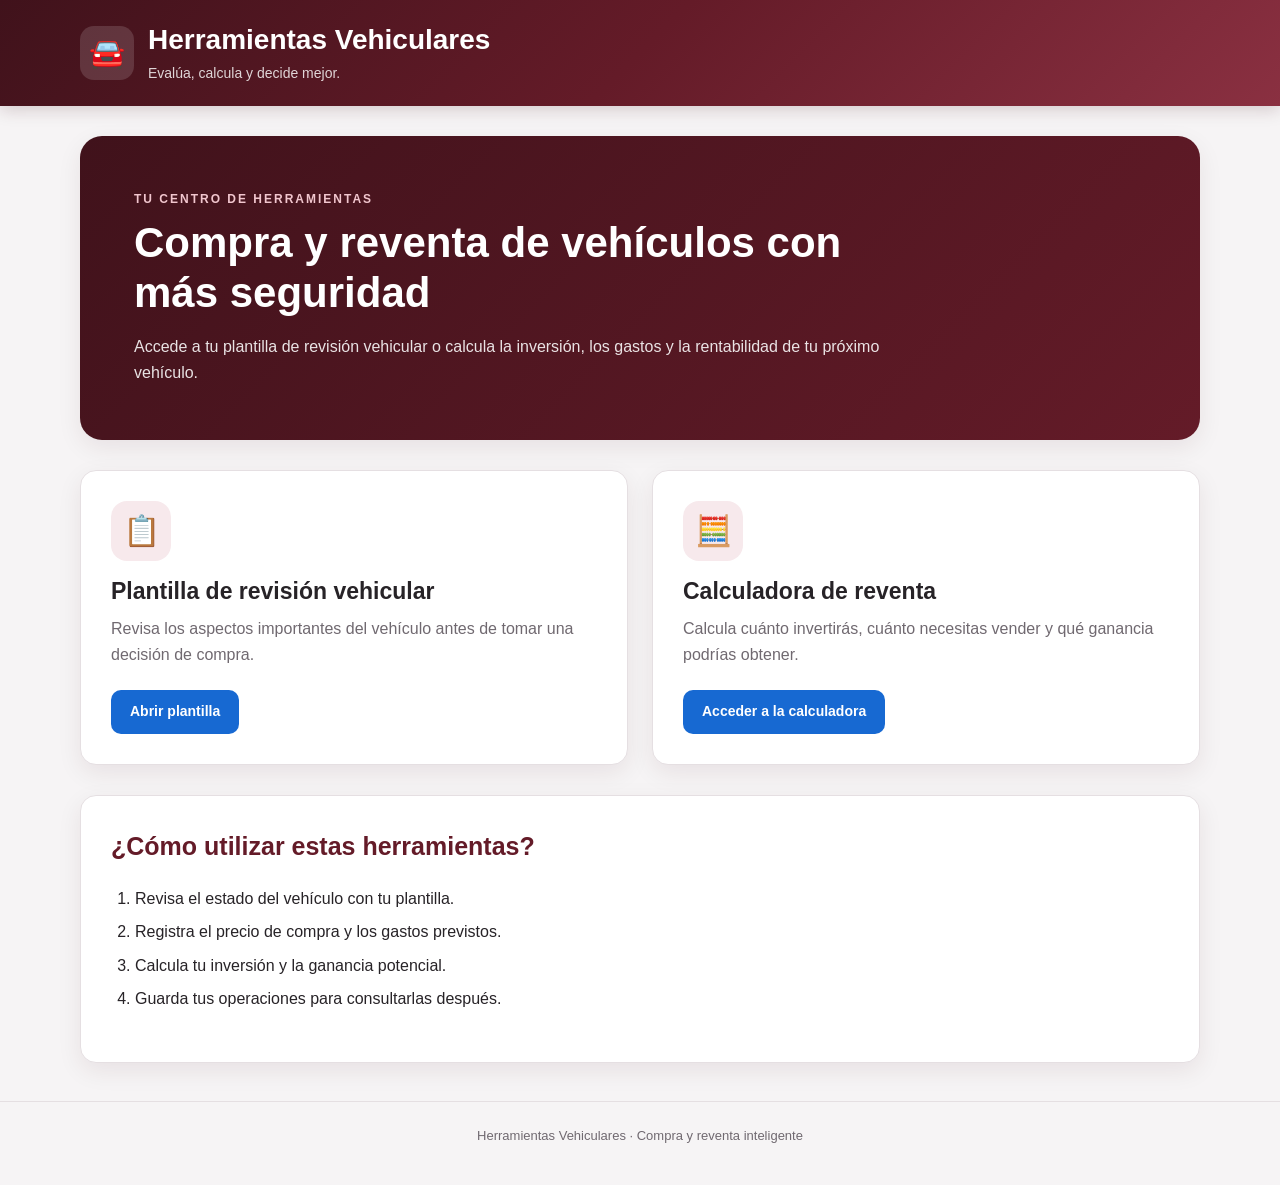
==== index.html @ f9dd47e2 "Primera version de Herramientas Vehiculares" ====
<!DOCTYPE html>
<html lang="es">

<head>
    <meta charset="UTF-8">
    <meta name="viewport" content="width=device-width, initial-scale=1.0">
    <title>Herramientas Vehiculares</title>
    <link rel="stylesheet" href="styles.css">
</head>

<body>

    <header class="site-header">
        <div class="container header-content">
            <div class="brand">
                <span class="brand-icon">🚘</span>
                <div>
                    <h1>Herramientas Vehiculares</h1>
                    <p>Evalúa, calcula y decide mejor.</p>
                </div>
            </div>
        </div>
    </header>

    <main class="container">
        <section class="hero">
            <p class="eyebrow">TU CENTRO DE HERRAMIENTAS</p>
            <h2>Compra y reventa de vehículos con más seguridad</h2>
            <p>
                Accede a tu plantilla de revisión vehicular o calcula
                la inversión, los gastos y la rentabilidad de tu próximo vehículo.
            </p>
        </section>

        <section class="cards">
            <article class="card">
                <div class="card-icon">📋</div>
                <h2>Plantilla de revisión vehicular</h2>
                <p>
                    Revisa los aspectos importantes del vehículo antes de
                    tomar una decisión de compra.
                </p>

                <a id="templateLink" class="btn btn-primary"
                    href="https://sites.google.com/view/revisionvehicular7?usp=sharing">
                    Abrir plantilla
                </a>
            </article>

            <article class="card">
                <div class="card-icon">🧮</div>
                <h2>Calculadora de reventa</h2>
                <p>
                    Calcula cuánto invertirás, cuánto necesitas vender
                    y qué ganancia podrías obtener.
                </p>

                <a class="btn btn-primary" href="login.html">
                    Acceder a la calculadora
                </a>
            </article>
        </section>

        <section class="panel">
            <h2>¿Cómo utilizar estas herramientas?</h2>
            <ol>
                <li>Revisa el estado del vehículo con tu plantilla.</li>
                <li>Registra el precio de compra y los gastos previstos.</li>
                <li>Calcula tu inversión y la ganancia potencial.</li>
                <li>Guarda tus operaciones para consultarlas después.</li>
            </ol>
        </section>
    </main>

    <footer class="site-footer">
        <p>Herramientas Vehiculares · Compra y reventa inteligente</p>
    </footer>

</body>

</html>
---- styles.css ----
/* =========================================
   HERRAMIENTAS VEHICULARES
   Hoja de estilos actualizada
   ========================================= */

:root {
  --vino: #641b28;
  --vino-oscuro: #40121b;
  --vino-claro: #8a3041;
  --fondo: #f6f4f5;
  --blanco: #ffffff;
  --texto: #272327;
  --texto-suave: #706970;
  --borde: #e5dfe2;
  --azul: #1769d2;
  --azul-hover: #0e53ad;
  --verde: #16804a;
  --rojo: #c62828;
  --sombra: 0 8px 24px rgba(64, 18, 27, 0.08);
  --radio: 16px;
}

* {
  box-sizing: border-box;
}

html {
  scroll-behavior: smooth;
}

body {
  margin: 0;
  font-family: Arial, Helvetica, sans-serif;
  background: var(--fondo);
  color: var(--texto);
  line-height: 1.6;
}

a {
  color: var(--vino);
  text-decoration: none;
}

a:hover {
  text-decoration: underline;
}

button,
input,
select,
textarea {
  font: inherit;
}

button,
a {
  -webkit-tap-highlight-color: transparent;
}

button {
  cursor: pointer;
}

.container {
  width: min(1120px, calc(100% - 36px));
  margin: 0 auto;
}

/* ENCABEZADO */

.site-header {
  background: linear-gradient(
    135deg,
    var(--vino-oscuro),
    var(--vino),
    var(--vino-claro)
  );
  color: var(--blanco);
  padding: 22px 0;
  box-shadow: 0 4px 16px rgba(64, 18, 27, 0.18);
}

.header-content {
  display: flex;
  align-items: center;
  justify-content: space-between;
  gap: 18px;
}

.brand {
  display: flex;
  align-items: center;
  gap: 14px;
}

.brand-icon {
  display: grid;
  place-items: center;
  width: 54px;
  height: 54px;
  border-radius: 14px;
  background: rgba(255, 255, 255, 0.14);
  font-size: 29px;
  flex-shrink: 0;
}

.brand h1 {
  margin: 0;
  font-size: clamp(20px, 3vw, 28px);
  line-height: 1.25;
}

.brand p {
  margin: 5px 0 0;
  color: rgba(255, 255, 255, 0.82);
  font-size: 14px;
}

/* PORTADA */

.hero {
  margin: 30px 0;
  padding: clamp(28px, 5vw, 54px);
  border-radius: 22px;
  color: var(--blanco);
  background: linear-gradient(135deg, var(--vino-oscuro), var(--vino));
  box-shadow: var(--sombra);
}

.hero h2 {
  max-width: 780px;
  margin: 8px 0 14px;
  font-size: clamp(27px, 4vw, 42px);
  line-height: 1.2;
}

.hero p:not(.eyebrow) {
  max-width: 760px;
  margin-bottom: 0;
  color: rgba(255, 255, 255, 0.88);
  font-size: 16px;
}

.eyebrow {
  margin: 0;
  font-size: 12px;
  font-weight: 800;
  letter-spacing: 2px;
  color: #f1c6ce;
}

/* TARJETAS DEL MENÚ */

.cards {
  display: grid;
  grid-template-columns: repeat(2, minmax(0, 1fr));
  gap: 24px;
  margin: 30px 0;
}

.card {
  display: flex;
  flex-direction: column;
  align-items: flex-start;
  padding: 30px;
  border: 1px solid var(--borde);
  border-radius: var(--radio);
  background: var(--blanco);
  box-shadow: var(--sombra);
  transition:
    transform 0.2s ease,
    box-shadow 0.2s ease;
}

.card:hover {
  transform: translateY(-3px);
  box-shadow: 0 12px 30px rgba(64, 18, 27, 0.12);
}

.card-icon {
  display: grid;
  place-items: center;
  width: 60px;
  height: 60px;
  margin-bottom: 16px;
  border-radius: 16px;
  background: #f7e9ec;
  font-size: 30px;
}

.card h2 {
  margin: 0 0 10px;
  font-size: 23px;
  line-height: 1.3;
}

.card p {
  margin: 0 0 22px;
  color: var(--texto-suave);
}

.card .btn {
  margin-top: auto;
}

/* PANELES */

.panel {
  margin: 24px 0;
  padding: clamp(20px, 3vw, 30px);
  border: 1px solid var(--borde);
  border-radius: var(--radio);
  background: var(--blanco);
  box-shadow: var(--sombra);
}

.panel h2 {
  margin: 0 0 16px;
  color: var(--vino);
  font-size: clamp(20px, 3vw, 25px);
}

.panel p {
  color: var(--texto-suave);
}

.panel ol {
  padding-left: 24px;
}

.panel li {
  padding: 4px 0;
}

/* BOTONES */

.btn {
  display: inline-flex;
  align-items: center;
  justify-content: center;
  gap: 8px;
  min-height: 44px;
  padding: 11px 18px;
  border: 1px solid transparent;
  border-radius: 10px;
  font-weight: 700;
  font-size: 14px;
  line-height: 1.4;
  text-align: center;
  cursor: pointer;
  transition:
    background 0.2s ease,
    transform 0.15s ease,
    box-shadow 0.2s ease;
}

.btn:hover {
  text-decoration: none;
  transform: translateY(-1px);
}

.btn-primary {
  background: var(--azul);
  color: var(--blanco);
}

.btn-primary:hover {
  background: var(--azul-hover);
  color: var(--blanco);
  box-shadow: 0 4px 12px rgba(23, 105, 210, 0.22);
}

.btn-secondary {
  border-color: var(--borde);
  background: #f7f5f6;
  color: var(--texto);
}

.btn-secondary:hover {
  background: #eee8eb;
}

button:focus-visible,
a:focus-visible,
input:focus-visible,
select:focus-visible,
textarea:focus-visible {
  outline: 3px solid rgba(23, 105, 210, 0.4);
  outline-offset: 3px;
}

/* NAVEGACIÓN DE REGRESO */

.back-navigation {
  margin: 24px 0 0;
}

.back-navigation .btn {
  display: inline-flex;
}

/* FORMULARIOS */

.grid {
  display: grid;
  grid-template-columns: repeat(2, minmax(0, 1fr));
  gap: 20px;
}

.field {
  display: flex;
  flex-direction: column;
  gap: 7px;
  margin-bottom: 18px;
  min-width: 0;
}

.field label {
  font-size: 14px;
  font-weight: 700;
  color: #40363b;
}

.field input,
.field select,
.field textarea {
  width: 100%;
  min-height: 45px;
  padding: 11px 13px;
  border: 1px solid #d9d1d5;
  border-radius: 9px;
  background: #fff;
  color: var(--texto);
  outline: none;
  transition:
    border-color 0.2s ease,
    box-shadow 0.2s ease;
}

.field input:focus,
.field select:focus,
.field textarea:focus {
  border-color: var(--azul);
  box-shadow: 0 0 0 3px rgba(23, 105, 210, 0.1);
}

.field input::placeholder,
.field textarea::placeholder {
  color: #a49ba1;
}

.field textarea {
  resize: vertical;
  min-height: 100px;
}

.button-group {
  display: flex;
  flex-wrap: wrap;
  gap: 12px;
  margin-top: 8px;
}

/* RESULTADOS */

.metrics {
  display: grid;
  grid-template-columns: repeat(3, minmax(0, 1fr));
  gap: 16px;
}

.metric {
  min-width: 0;
  padding: 20px;
  border: 1px solid #eadde1;
  border-radius: 13px;
  background: #fcf8f9;
}

.metric span {
  display: block;
  margin-bottom: 10px;
  color: var(--texto-suave);
  font-size: 13px;
  line-height: 1.5;
}

.metric strong {
  display: block;
  overflow-wrap: anywhere;
  color: var(--vino);
  font-size: clamp(18px, 2.4vw, 25px);
  line-height: 1.3;
}

.metric strong.negative,
.negative {
  color: var(--rojo);
}

.metric strong.positive,
.positive {
  color: var(--verde);
}

.help-text {
  margin: 20px 0 0;
  font-size: 13px;
  line-height: 1.7;
}

/* HISTORIAL Y HERRAMIENTAS */

.tools {
  display: flex;
  align-items: center;
  flex-wrap: wrap;
  gap: 10px;
  margin-bottom: 20px;
}

.tools input[type="search"] {
  flex: 1 1 240px;
  min-width: 180px;
  min-height: 44px;
  padding: 10px 13px;
  border: 1px solid #d9d1d5;
  border-radius: 9px;
  background: var(--blanco);
  outline: none;
}

.tools input[type="search"]:focus {
  border-color: var(--azul);
  box-shadow: 0 0 0 3px rgba(23, 105, 210, 0.1);
}

.tools button {
  flex: 0 0 auto;
}

/* TABLA */

.table-wrapper {
  width: 100%;
  overflow-x: auto;
  border: 1px solid var(--borde);
  border-radius: 10px;
}

table {
  width: 100%;
  border-collapse: collapse;
  background: var(--blanco);
  font-size: 14px;
}

thead {
  background: var(--vino);
  color: var(--blanco);
}

th,
td {
  padding: 13px 14px;
  border-bottom: 1px solid var(--borde);
  text-align: left;
  vertical-align: middle;
}

th {
  white-space: nowrap;
  font-size: 13px;
}

tbody tr:hover {
  background: #fcf7f8;
}

tbody tr:last-child td {
  border-bottom: 0;
}

td button {
  margin: 3px;
  padding: 7px 10px;
  border: 1px solid var(--borde);
  border-radius: 7px;
  background: #f7f5f6;
  color: var(--texto);
  font-size: 12px;
  font-weight: 700;
}

td button:hover {
  border-color: var(--vino);
  background: #f7e9ec;
}

/* PIE DE PÁGINA */

.site-footer {
  margin-top: 38px;
  padding: 24px 0 30px;
  border-top: 1px solid var(--borde);
  color: var(--texto-suave);
  text-align: center;
  font-size: 13px;
}

.site-footer p {
  margin: 0 0 8px;
}

.site-footer a {
  font-weight: 700;
}

/* ELEMENTOS OCULTOS */

[hidden] {
  display: none !important;
}

/* RESPONSIVE: TABLETAS */

@media (max-width: 800px) {
  .cards {
    grid-template-columns: 1fr;
  }

  .metrics {
    grid-template-columns: repeat(2, minmax(0, 1fr));
  }

  .tools {
    align-items: stretch;
  }

  .tools button {
    flex: 1 1 auto;
  }
}

/* RESPONSIVE: CELULARES */

@media (max-width: 560px) {
  .container {
    width: calc(100% - 24px);
  }

  .site-header {
    padding: 17px 0;
  }

  .brand {
    gap: 10px;
  }

  .brand-icon {
    width: 45px;
    height: 45px;
    font-size: 24px;
  }

  .brand h1 {
    font-size: 19px;
  }

  .brand p {
    font-size: 12px;
  }

  .hero {
    margin: 20px 0;
    padding: 25px 20px;
    border-radius: 15px;
  }

  .hero h2 {
    font-size: 27px;
  }

  .hero p:not(.eyebrow) {
    font-size: 14px;
  }

  .card {
    padding: 23px;
  }

  .card h2 {
    font-size: 21px;
  }

  .panel {
    margin: 18px 0;
    padding: 19px 15px;
    border-radius: 12px;
  }

  .grid {
    grid-template-columns: 1fr;
    gap: 0;
  }

  .metrics {
    grid-template-columns: 1fr;
    gap: 12px;
  }

  .metric {
    padding: 17px;
  }

  .metric strong {
    font-size: 22px;
  }

  .button-group {
    flex-direction: column;
  }

  .button-group .btn,
  .back-navigation .btn {
    width: 100%;
  }

  .tools {
    flex-direction: column;
  }

  .tools input[type="search"],
  .tools button {
    width: 100%;
    min-width: 0;
  }

  .table-wrapper {
    border-radius: 8px;
  }

  th,
  td {
    padding: 10px;
    font-size: 12px;
  }
}

/* REDUCIR ANIMACIONES SI EL USUARIO LO PREFIERE */

@media (prefers-reduced-motion: reduce) {
  *,
  *::before,
  *::after {
    scroll-behavior: auto !important;
    transition-duration: 0.01ms !important;
    animation-duration: 0.01ms !important;
    animation-iteration-count: 1 !important;
  }
}
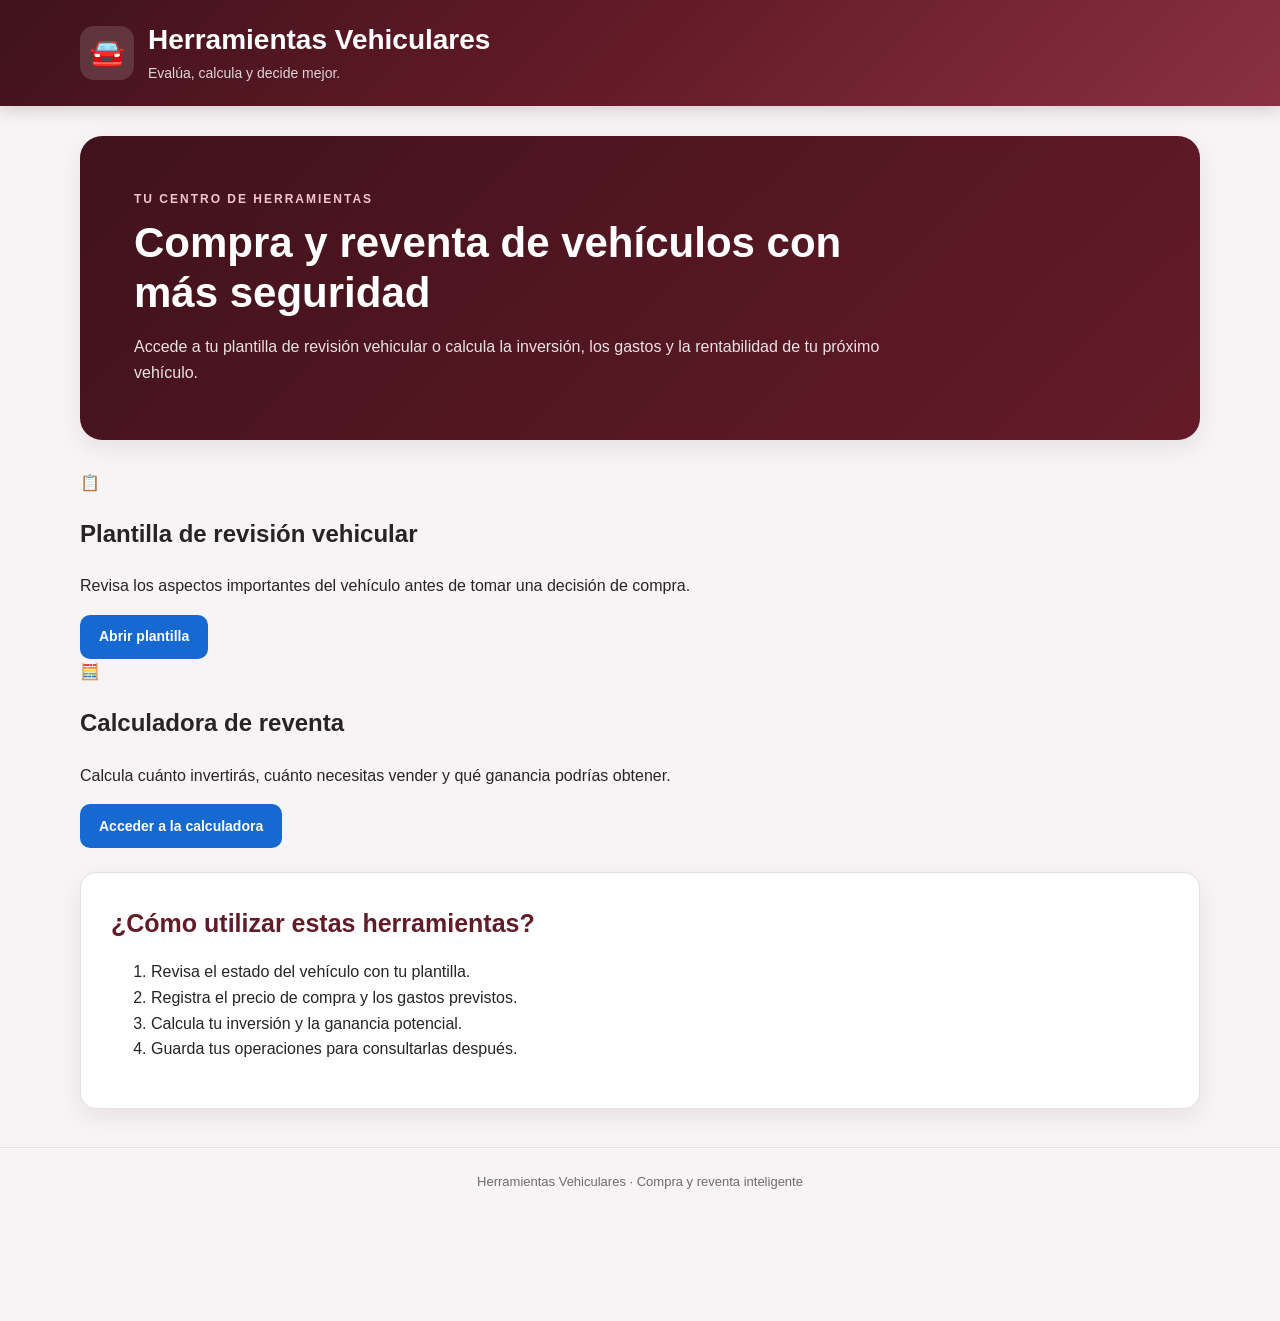
==== commit 73be530e: "Agregar icono de herramientas vehiculares" ====
--- a/index.html
+++ b/index.html
@@ -6,6 +6,9 @@
     <meta name="viewport" content="width=device-width, initial-scale=1.0">
     <title>Herramientas Vehiculares</title>
     <link rel="stylesheet" href="styles.css">
+    <link rel="icon" type="image/png" href="icono-herramientas.png">
+    <link rel="apple-touch-icon" href="icono-herramientas.png">
+    <meta name="theme-color" content="#073f46">
 </head>
 
 <body>
--- a/styles.css
+++ b/styles.css
@@ -1,22 +1,32 @@
-/* =========================================
-   HERRAMIENTAS VEHICULARES
-   Hoja de estilos actualizada
-   ========================================= */
+/**&#x20;HERRAMIENTAS VEHICULARES — estilos de la calculadora&#x20;**/
 
 :root {
   --vino: #641b28;
+
   --vino-oscuro: #40121b;
+
   --vino-claro: #8a3041;
+
   --fondo: #f6f4f5;
+
   --blanco: #ffffff;
+
   --texto: #272327;
+
   --texto-suave: #706970;
+
   --borde: #e5dfe2;
+
   --azul: #1769d2;
+
   --azul-hover: #0e53ad;
+
   --verde: #16804a;
+
   --rojo: #c62828;
+
   --sombra: 0 8px 24px rgba(64, 18, 27, 0.08);
+
   --radio: 16px;
 }
 
@@ -34,6 +44,7 @@
   background: var(--fondo);
   color: var(--texto);
   line-height: 1.6;
+  padding-bottom: 90px;
 }
 
 a {
@@ -65,8 +76,6 @@
   width: min(1120px, calc(100% - 36px));
   margin: 0 auto;
 }
-
-/* ENCABEZADO */
 
 .site-header {
   background: linear-gradient(
@@ -116,8 +125,6 @@
   font-size: 14px;
 }
 
-/* PORTADA */
-
 .hero {
   margin: 30px 0;
   padding: clamp(28px, 5vw, 54px);
@@ -149,62 +156,6 @@
   color: #f1c6ce;
 }
 
-/* TARJETAS DEL MENÚ */
-
-.cards {
-  display: grid;
-  grid-template-columns: repeat(2, minmax(0, 1fr));
-  gap: 24px;
-  margin: 30px 0;
-}
-
-.card {
-  display: flex;
-  flex-direction: column;
-  align-items: flex-start;
-  padding: 30px;
-  border: 1px solid var(--borde);
-  border-radius: var(--radio);
-  background: var(--blanco);
-  box-shadow: var(--sombra);
-  transition:
-    transform 0.2s ease,
-    box-shadow 0.2s ease;
-}
-
-.card:hover {
-  transform: translateY(-3px);
-  box-shadow: 0 12px 30px rgba(64, 18, 27, 0.12);
-}
-
-.card-icon {
-  display: grid;
-  place-items: center;
-  width: 60px;
-  height: 60px;
-  margin-bottom: 16px;
-  border-radius: 16px;
-  background: #f7e9ec;
-  font-size: 30px;
-}
-
-.card h2 {
-  margin: 0 0 10px;
-  font-size: 23px;
-  line-height: 1.3;
-}
-
-.card p {
-  margin: 0 0 22px;
-  color: var(--texto-suave);
-}
-
-.card .btn {
-  margin-top: auto;
-}
-
-/* PANELES */
-
 .panel {
   margin: 24px 0;
   padding: clamp(20px, 3vw, 30px);
@@ -220,19 +171,84 @@
   font-size: clamp(20px, 3vw, 25px);
 }
 
+.panel h3 {
+  margin: 0 0 12px;
+  color: var(--vino);
+}
+
 .panel p {
   color: var(--texto-suave);
 }
 
-.panel ol {
-  padding-left: 24px;
-}
-
-.panel li {
-  padding: 4px 0;
-}
-
-/* BOTONES */
+.grid {
+  display: grid;
+  grid-template-columns: repeat(2, minmax(0, 1fr));
+  gap: 20px;
+}
+
+.field {
+  display: flex;
+  flex-direction: column;
+  gap: 7px;
+  margin-bottom: 18px;
+  min-width: 0;
+}
+
+.field label {
+  font-size: 14px;
+  font-weight: 700;
+  color: #40363b;
+}
+
+.field input,
+.field select,
+.field textarea,
+.tools input[type="search"] {
+  width: 100%;
+  min-height: 45px;
+  padding: 11px 13px;
+  border: 1px solid #d9d1d5;
+  border-radius: 9px;
+  background: #fff;
+  color: var(--texto);
+  outline: none;
+  transition:
+    border-color 0.2s,
+    box-shadow 0.2s;
+}
+
+.field input:focus,
+.field select:focus,
+.field textarea:focus,
+.tools input[type="search"]:focus {
+  border-color: var(--azul);
+  box-shadow: 0 0 0 3px rgba(23, 105, 210, 0.1);
+}
+
+.field input::placeholder,
+.field textarea::placeholder {
+  color: #a49ba1;
+}
+
+.field textarea {
+  resize: vertical;
+  min-height: 100px;
+}
+
+.field-help {
+  display: block;
+  margin-top: 5px;
+  color: #64748b;
+  font-size: 12px;
+  line-height: 1.5;
+}
+
+.button-group {
+  display: flex;
+  flex-wrap: wrap;
+  gap: 12px;
+  margin-top: 8px;
+}
 
 .btn {
   display: inline-flex;
@@ -249,9 +265,9 @@
   text-align: center;
   cursor: pointer;
   transition:
-    background 0.2s ease,
-    transform 0.15s ease,
-    box-shadow 0.2s ease;
+    background 0.2s,
+    transform 0.15s,
+    box-shadow 0.2s;
 }
 
 .btn:hover {
@@ -289,8 +305,6 @@
   outline-offset: 3px;
 }
 
-/* NAVEGACIÓN DE REGRESO */
-
 .back-navigation {
   margin: 24px 0 0;
 }
@@ -299,69 +313,60 @@
   display: inline-flex;
 }
 
-/* FORMULARIOS */
-
-.grid {
-  display: grid;
-  grid-template-columns: repeat(2, minmax(0, 1fr));
-  gap: 20px;
-}
-
-.field {
-  display: flex;
-  flex-direction: column;
-  gap: 7px;
-  margin-bottom: 18px;
-  min-width: 0;
-}
-
-.field label {
-  font-size: 14px;
+.panel-compra-venta .section-description {
+  color: #64748b;
+  line-height: 1.6;
+  margin-bottom: 20px;
+}
+
+.panel-compra-venta .price-card {
+  padding: 16px;
+  border: 1px solid #e2e8f0;
+  border-radius: 14px;
+  background: #fff;
+  transition:
+    transform 0.2s,
+    box-shadow 0.2s;
+}
+
+.panel-compra-venta .price-card:hover {
+  transform: translateY(-2px);
+  box-shadow: 0 8px 20px rgba(15, 23, 42, 0.07);
+}
+
+.panel-compra-venta .price-card label {
+  display: block;
+  margin-bottom: 9px;
   font-weight: 700;
-  color: #40363b;
-}
-
-.field input,
-.field select,
-.field textarea {
+  line-height: 1.5;
+}
+
+.panel-compra-venta .price-card input {
   width: 100%;
-  min-height: 45px;
-  padding: 11px 13px;
-  border: 1px solid #d9d1d5;
-  border-radius: 9px;
-  background: #fff;
-  color: var(--texto);
-  outline: none;
-  transition:
-    border-color 0.2s ease,
-    box-shadow 0.2s ease;
-}
-
-.field input:focus,
-.field select:focus,
-.field textarea:focus {
-  border-color: var(--azul);
-  box-shadow: 0 0 0 3px rgba(23, 105, 210, 0.1);
-}
-
-.field input::placeholder,
-.field textarea::placeholder {
-  color: #a49ba1;
-}
-
-.field textarea {
-  resize: vertical;
-  min-height: 100px;
-}
-
-.button-group {
-  display: flex;
-  flex-wrap: wrap;
-  gap: 12px;
-  margin-top: 8px;
-}
-
-/* RESULTADOS */
+  box-sizing: border-box;
+  font-size: 16px;
+  font-weight: 600;
+}
+
+.price-original {
+  border-left: 4px solid #64748b !important;
+}
+
+.price-buy {
+  border-left: 4px solid #2563eb !important;
+}
+
+.price-publish {
+  border-left: 4px solid #16a34a !important;
+}
+
+.price-estimated {
+  border-left: 4px solid #d97706 !important;
+}
+
+.price-real {
+  border-left: 4px solid #0d9488 !important;
+}
 
 .metrics {
   display: grid;
@@ -403,13 +408,24 @@
   color: var(--verde);
 }
 
+\#resultados .metrics {
+  gap: 18px;
+  margin-top: 22px;
+}
+
+\#resultados .metric {
+  padding: 22px;
+  border-color: #e2e8f0;
+  border-radius: 14px;
+  background: #fff;
+  box-shadow: 0 3px 10px rgba(15, 23, 42, 0.035);
+}
+
 .help-text {
   margin: 20px 0 0;
   font-size: 13px;
   line-height: 1.7;
 }
-
-/* HISTORIAL Y HERRAMIENTAS */
 
 .tools {
   display: flex;
@@ -422,24 +438,11 @@
 .tools input[type="search"] {
   flex: 1 1 240px;
   min-width: 180px;
-  min-height: 44px;
-  padding: 10px 13px;
-  border: 1px solid #d9d1d5;
-  border-radius: 9px;
-  background: var(--blanco);
-  outline: none;
-}
-
-.tools input[type="search"]:focus {
-  border-color: var(--azul);
-  box-shadow: 0 0 0 3px rgba(23, 105, 210, 0.1);
 }
 
 .tools button {
   flex: 0 0 auto;
 }
-
-/* TABLA */
 
 .table-wrapper {
   width: 100%;
@@ -497,8 +500,6 @@
   background: #f7e9ec;
 }
 
-/* PIE DE PÁGINA */
-
 .site-footer {
   margin-top: 38px;
   padding: 24px 0 30px;
@@ -516,19 +517,181 @@
   font-weight: 700;
 }
 
-/* ELEMENTOS OCULTOS */
-
 [hidden] {
   display: none !important;
 }
 
-/* RESPONSIVE: TABLETAS */
+.annual-use-card {
+  display: flex;
+  flex-direction: column;
+  gap: 5px;
+  margin-top: 4px;
+  padding: 16px 18px;
+  border: 1px solid #eadde1;
+  border-left: 5px solid var(--vino);
+  border-radius: 12px;
+  background: #fcf8f9;
+}
+
+.annual-use-card strong {
+  color: var(--vino);
+}
+
+.annual-use-card span {
+  font-weight: 700;
+}
+
+.annual-use-card small {
+  color: var(--texto-suave);
+  font-size: 12px;
+}
+
+.calculator-tabs {
+  position: fixed;
+  z-index: 1000;
+  bottom: 0;
+  left: 0;
+  right: 0;
+  display: grid;
+  grid-template-columns: repeat(4, minmax(0, 1fr));
+  gap: 8px;
+  padding: 10px max(12px, calc((100vw - 1120px) / 2));
+  border-top: 1px solid var(--borde);
+  background: rgba(255, 255, 255, 0.97);
+  box-shadow: 0 -6px 22px rgba(40, 20, 28, 0.09);
+  backdrop-filter: blur(10px);
+}
+
+.calculator-tab {
+  min-height: 48px;
+  padding: 9px 12px;
+  border: 1px solid var(--borde);
+  border-radius: 10px;
+  background: #f7f5f6;
+  color: #4b3e43;
+  font-size: 13px;
+  font-weight: 700;
+  transition:
+    background 0.2s,
+    color 0.2s,
+    border-color 0.2s;
+}
+
+.calculator-tab:hover {
+  border-color: var(--vino-claro);
+}
+
+.calculator-tab.active {
+  border-color: var(--vino);
+  background: var(--vino);
+  color: #fff;
+  box-shadow: 0 3px 10px rgba(100, 27, 40, 0.2);
+}
+
+.vehicle-summary,
+.summary-block {
+  margin: 0 0 22px;
+  padding: 20px;
+  border: 1px solid var(--borde);
+  border-radius: 14px;
+  background: #fff;
+}
+
+.summary-grid {
+  display: grid;
+  grid-template-columns: repeat(3, minmax(0, 1fr));
+  gap: 12px;
+}
+
+.summary-item {
+  display: flex;
+  flex-direction: column;
+  gap: 4px;
+  min-width: 0;
+  padding: 12px;
+  border: 1px solid #eee7ea;
+  border-radius: 10px;
+  background: #fcfafb;
+}
+
+.summary-item span {
+  color: var(--texto-suave);
+  font-size: 12px;
+}
+
+.summary-item strong {
+  overflow-wrap: anywhere;
+  color: var(--texto);
+  font-size: 14px;
+}
+
+.result-actions {
+  margin: 18px 0;
+}
+
+.theme-toggle {
+  display: inline-flex;
+  align-items: center;
+  justify-content: center;
+  gap: 8px;
+  padding: 10px 14px;
+  border: 1px solid rgba(255, 255, 255, 0.3);
+  border-radius: 10px;
+  background: rgba(255, 255, 255, 0.12);
+  color: #fff;
+  font-size: 14px;
+  font-weight: 700;
+  cursor: pointer;
+  white-space: nowrap;
+  transition:
+    background 0.2s,
+    transform 0.2s;
+}
+
+.theme-toggle:hover {
+  background: rgba(255, 255, 255, 0.22);
+  transform: translateY(-1px);
+}
+
+.notificacion {
+  position: fixed;
+  top: 20px;
+  right: 20px;
+  z-index: 9999;
+  display: flex;
+  align-items: center;
+  gap: 12px;
+  width: min(360px, calc(100vw - 40px));
+  padding: 16px;
+  background: #fff;
+  border: 1px solid #bbf7d0;
+  border-left: 5px solid #16a34a;
+  border-radius: 12px;
+  box-shadow: 0 10px 30px rgba(0, 0, 0, 0.12);
+  color: #166534;
+}
+
+.notificacion p {
+  margin: 3px 0 0;
+}
+
+.notificacion-icono {
+  display: grid;
+  place-items: center;
+  width: 32px;
+  height: 32px;
+  flex-shrink: 0;
+  border-radius: 50%;
+  background: #dcfce7;
+  font-weight: 800;
+}
+
+.modal-contenido {
+  background: #fff;
+  color: var(--texto);
+}
 
 @media (max-width: 800px) {
-  .cards {
-    grid-template-columns: 1fr;
-  }
-
   .metrics {
     grid-template-columns: repeat(2, minmax(0, 1fr));
   }
@@ -540,17 +703,27 @@
   .tools button {
     flex: 1 1 auto;
   }
-}
-
-/* RESPONSIVE: CELULARES */
+
+  .summary-grid {
+    grid-template-columns: repeat(2, minmax(0, 1fr));
+  }
+}
 
 @media (max-width: 560px) {
+  body {
+    padding-bottom: 112px;
+  }
+
   .container {
     width: calc(100% - 24px);
   }
 
   .site-header {
     padding: 17px 0;
+  }
+
+  .header-content {
+    flex-wrap: wrap;
   }
 
   .brand {
@@ -571,6 +744,10 @@
     font-size: 12px;
   }
 
+  .theme-toggle {
+    width: 100%;
+  }
+
   .hero {
     margin: 20px 0;
     padding: 25px 20px;
@@ -585,26 +762,15 @@
     font-size: 14px;
   }
 
-  .card {
-    padding: 23px;
-  }
-
-  .card h2 {
-    font-size: 21px;
-  }
-
   .panel {
     margin: 18px 0;
     padding: 19px 15px;
     border-radius: 12px;
   }
 
-  .grid {
-    grid-template-columns: 1fr;
-    gap: 0;
-  }
-
-  .metrics {
+  .grid,
+  .metrics,
+  .summary-grid {
     grid-template-columns: 1fr;
     gap: 12px;
   }
@@ -636,6 +802,18 @@
     min-width: 0;
   }
 
+  .calculator-tabs {
+    grid-template-columns: repeat(2, minmax(0, 1fr));
+    gap: 6px;
+    padding: 8px 10px;
+  }
+
+  .calculator-tab {
+    min-height: 42px;
+    padding: 7px 6px;
+    font-size: 12px;
+  }
+
   .table-wrapper {
     border-radius: 8px;
   }
@@ -645,9 +823,158 @@
     padding: 10px;
     font-size: 12px;
   }
-}
-
-/* REDUCIR ANIMACIONES SI EL USUARIO LO PREFIERE */
+
+  .panel-compra-venta .price-card {
+    padding: 13px;
+  }
+}
+
+html.dark-mode {
+  color-scheme: dark;
+}
+
+html.dark-mode body {
+  background: #15171c;
+  color: #e5e7eb;
+}
+
+html.dark-mode .panel,
+html.dark-mode .vehicle-summary,
+html.dark-mode .summary-block,
+html.dark-mode .card,
+html.dark-mode .panel-compra-venta .price-card {
+  background: #20242c;
+  border-color: #373d48;
+  color: #e5e7eb;
+}
+
+html.dark-mode .panel h2,
+html.dark-mode .panel h3,
+html.dark-mode .summary-block h3,
+html.dark-mode .vehicle-summary h3 {
+  color: #f1c6ce;
+}
+
+html.dark-mode .panel p,
+html.dark-mode .field-help {
+  color: #b7bfcc;
+}
+
+html.dark-mode .field label,
+html.dark-mode .panel-compra-venta .price-card label {
+  color: #e5e7eb;
+}
+
+html.dark-mode .field input,
+html.dark-mode .field select,
+html.dark-mode .field textarea,
+html.dark-mode .tools input[type="search"] {
+  background: #171a21;
+  border-color: #454d5b;
+  color: #f3f4f6;
+}
+
+html.dark-mode .field input::placeholder,
+html.dark-mode .field textarea::placeholder {
+  color: #929baa;
+}
+
+html.dark-mode .metric,
+html.dark-mode .summary-item,
+html.dark-mode .annual-use-card {
+  background: #20242c;
+  border-color: #373d48;
+}
+
+html.dark-mode .metric span,
+html.dark-mode .help-text,
+html.dark-mode .summary-item span,
+html.dark-mode .annual-use-card small {
+  color: #b7bfcc;
+}
+
+html.dark-mode .metric strong,
+html.dark-mode .summary-item strong,
+html.dark-mode .annual-use-card strong {
+  color: #f1c6ce;
+}
+
+html.dark-mode .metric strong.positive {
+  color: #4ade80;
+}
+
+html.dark-mode .metric strong.negative {
+  color: #f87171;
+}
+
+html.dark-mode .table-wrapper,
+html.dark-mode table {
+  background: #20242c;
+  border-color: #373d48;
+}
+
+html.dark-mode tbody tr {
+  background: #20242c;
+  color: #e5e7eb;
+}
+
+html.dark-mode tbody tr:hover {
+  background: #2b303a;
+}
+
+html.dark-mode th,
+html.dark-mode td {
+  border-color: #373d48;
+}
+
+html.dark-mode td button,
+html.dark-mode .btn-secondary {
+  background: #303641;
+  border-color: #454d5b;
+  color: #f3f4f6;
+}
+
+html.dark-mode td button:hover,
+html.dark-mode .btn-secondary:hover {
+  background: #3b4350;
+}
+
+html.dark-mode .site-footer {
+  border-color: #373d48;
+  color: #b7bfcc;
+}
+
+html.dark-mode .calculator-tabs {
+  background: rgba(25, 28, 34, 0.97);
+  border-color: #373d48;
+}
+
+html.dark-mode .calculator-tab {
+  background: #303641;
+  border-color: #454d5b;
+  color: #e5e7eb;
+}
+
+html.dark-mode .calculator-tab.active {
+  background: var(--vino);
+  border-color: var(--vino-claro);
+  color: #fff;
+}
+
+html.dark-mode .notificacion {
+  background: #20242c;
+  color: #bbf7d0;
+  border-color: #166534;
+}
+
+html.dark-mode .modal-contenido {
+  background: #20242c;
+  color: #e5e7eb;
+}
+
+html.dark-mode .modal-contenido p {
+  color: #b7bfcc;
+}
 
 @media (prefers-reduced-motion: reduce) {
   *,
@@ -659,3 +986,322 @@
     animation-iteration-count: 1 !important;
   }
 }
+
+/**&#x20;--- ESTILOS PARA EL FILTRO VEHICULAR Y SATs ---&#x20;**/
+
+.sat-grid {
+  display: grid;
+
+  grid-template-columns: repeat(auto-fill, minmax(280px, 1fr));
+
+  gap: 12px;
+
+  margin-top: 15px;
+}
+
+.sat-card {
+  display: flex;
+
+  align-items: center;
+
+  justify-content: space-between;
+
+  background: var(--bg-card, #ffffff);
+
+  border: 1px solid var(--border-color, #e2e8f0);
+
+  padding: 10px 14px;
+
+  border-radius: 10px;
+
+  box-shadow: 0 1px 3px rgba(0, 0, 0, 0.05);
+
+  transition:
+    border-color 0.2s ease,
+    box-shadow 0.2s ease;
+}
+
+.sat-card:hover {
+  border-color: #3b82f6;
+
+  box-shadow: 0 3px 8px rgba(59, 130, 246, 0.1);
+}
+
+.sat-label-box {
+  display: flex;
+
+  align-items: center;
+
+  gap: 10px;
+
+  font-size: 14px;
+
+  font-weight: 500;
+}
+
+.sat-badge {
+  display: inline-block;
+
+  padding: 4px 8px;
+
+  font-size: 10px;
+
+  font-weight: 700;
+
+  border-radius: 6px;
+
+  background: #0284c7;
+
+  color: #ffffff;
+
+  text-transform: uppercase;
+
+  letter-spacing: 0.5px;
+}
+
+.sat-badge.sutran {
+  background: #dc2626;
+}
+
+.sat-badge.callao {
+  background: #16a34a;
+}
+
+.sat-badge.atu {
+  background: #2563eb;
+}
+
+.sat-badge.gnv {
+  background: #d97706;
+}
+
+.sat-badge.cuzco {
+  background: #7c3aed;
+}
+
+.sat-badge.pucallpa {
+  background: #059669;
+}
+
+.sat-badge.huanuco {
+  background: #0284c7;
+}
+
+.sat-badge.tarapoto {
+  background: #65a30d;
+}
+
+.sat-badge.trujillo {
+  background: #ea580c;
+}
+
+.sat-badge.cajamarca {
+  background: #4f46e5;
+}
+
+.sat-badge.arequipa {
+  background: #b91c1c;
+}
+
+.sat-badge.huancayo {
+  background: #0891b2;
+}
+
+.sat-badge.andahuaylas {
+  background: #9333ea;
+}
+
+.sat-badge.ica {
+  background: #ca8a04;
+}
+
+.sat-badge.chachapoyas {
+  background: #15803d;
+}
+
+.sat-badge.tacna {
+  background: #991b1b;
+}
+
+.sat-badge.chiclayo {
+  background: #1d4ed8;
+}
+
+.sat-badge.piura {
+  background: #c026d3;
+}
+
+.sat-input-box {
+  display: flex;
+
+  align-items: center;
+
+  gap: 4px;
+}
+
+.sat-input-box .currency-symbol {
+  font-size: 13px;
+
+  font-weight: 600;
+
+  color: #64748b;
+}
+
+.sat-input-box input {
+  width: 95px;
+
+  padding: 6px 8px;
+
+  border: 1px solid #cbd5e1;
+
+  border-radius: 6px;
+
+  text-align: right;
+
+  font-size: 14px;
+
+  font-weight: 600;
+}
+
+.sat-input-box input:focus {
+  outline: none;
+
+  border-color: #2563eb;
+
+  box-shadow: 0 0 0 2px rgba(37, 99, 235, 0.2);
+}
+
+/**&#x20;--- ADAPTACIÓN MODO OSCURO PARA SAT CARDS ---&#x20;**/
+
+html.dark-mode .sat-card {
+  background: #20242c;
+
+  border-color: #373d48;
+
+  color: #e5e7eb;
+}
+
+html.dark-mode .sat-card:hover {
+  border-color: #3b82f6;
+
+  box-shadow: 0 3px 8px rgba(59, 130, 246, 0.2);
+}
+
+html.dark-mode .sat-input-box input {
+  background: #171a21;
+
+  border-color: #454d5b;
+
+  color: #f3f4f6;
+}
+
+html.dark-mode .sat-input-box .currency-symbol {
+  color: #94a3b8;
+}
+
+html.dark-mode .sat-total-card {
+  background: rgba(30, 58, 138, 0.25) !important;
+
+  border-color: #2563eb !important;
+
+  color: #e5e7eb;
+}
+
+html.dark-mode #satTotalSum {
+  color: #60a5fa !important;
+}
+
+/* Rentabilidad y gastos automáticos */
+.expense-total-card,
+.profit-total-card,
+.market-average-card {
+  display: flex;
+  flex-direction: column;
+  gap: 7px;
+  margin: 18px 0;
+  padding: 18px 20px;
+  border: 1px solid var(--borde);
+  border-radius: 14px;
+  background: #fff;
+}
+.expense-total-card span,
+.profit-total-card span,
+.market-average-card span {
+  color: var(--texto-suave);
+  font-size: 0.82rem;
+  font-weight: 800;
+  letter-spacing: 0.04em;
+}
+.expense-total-card strong,
+.profit-total-card strong,
+.market-average-card strong {
+  color: var(--vino);
+  font-size: clamp(1.45rem, 3vw, 2rem);
+  overflow-wrap: anywhere;
+}
+.expense-total-card small,
+.profit-total-card small,
+.market-average-card small {
+  color: var(--texto-suave);
+  line-height: 1.5;
+}
+.profit-total-card {
+  background: #fbf4f5;
+  border-color: #e8cbd1;
+}
+.rentabilidad-results {
+  display: grid;
+  grid-template-columns: repeat(2, minmax(0, 1fr));
+  gap: 14px;
+  margin: 16px 0;
+}
+.rentabilidad-result {
+  display: flex;
+  flex-direction: column;
+  gap: 8px;
+  padding: 17px;
+  border: 1px solid var(--borde);
+  border-radius: 12px;
+  background: var(--blanco);
+}
+.rentabilidad-result span {
+  color: var(--texto-suave);
+  font-size: 0.9rem;
+}
+.rentabilidad-result strong {
+  color: var(--verde);
+  font-size: clamp(1.25rem, 2.6vw, 1.7rem);
+  overflow-wrap: anywhere;
+}
+.rentabilidad-result strong.negative {
+  color: var(--rojo);
+}
+html.dark-mode .expense-total-card,
+html.dark-mode .profit-total-card,
+html.dark-mode .market-average-card,
+html.dark-mode .rentabilidad-result {
+  background: #20242c;
+  border-color: #373d48;
+  color: #e5e7eb;
+}
+html.dark-mode .expense-total-card strong,
+html.dark-mode .profit-total-card strong,
+html.dark-mode .market-average-card strong {
+  color: #f1c6ce;
+}
+@media (max-width: 560px) {
+  .rentabilidad-results {
+    grid-template-columns: 1fr;
+  }
+}
+
+/* Reducir el cuadro de búsqueda del historial en celulares */
+@media (max-width: 560px) {
+  .tools input[type="search"] {
+    min-height: 48px;
+    height: 48px;
+    padding: 10px 14px;
+    flex: none;
+    width: 100%;
+  }
+}
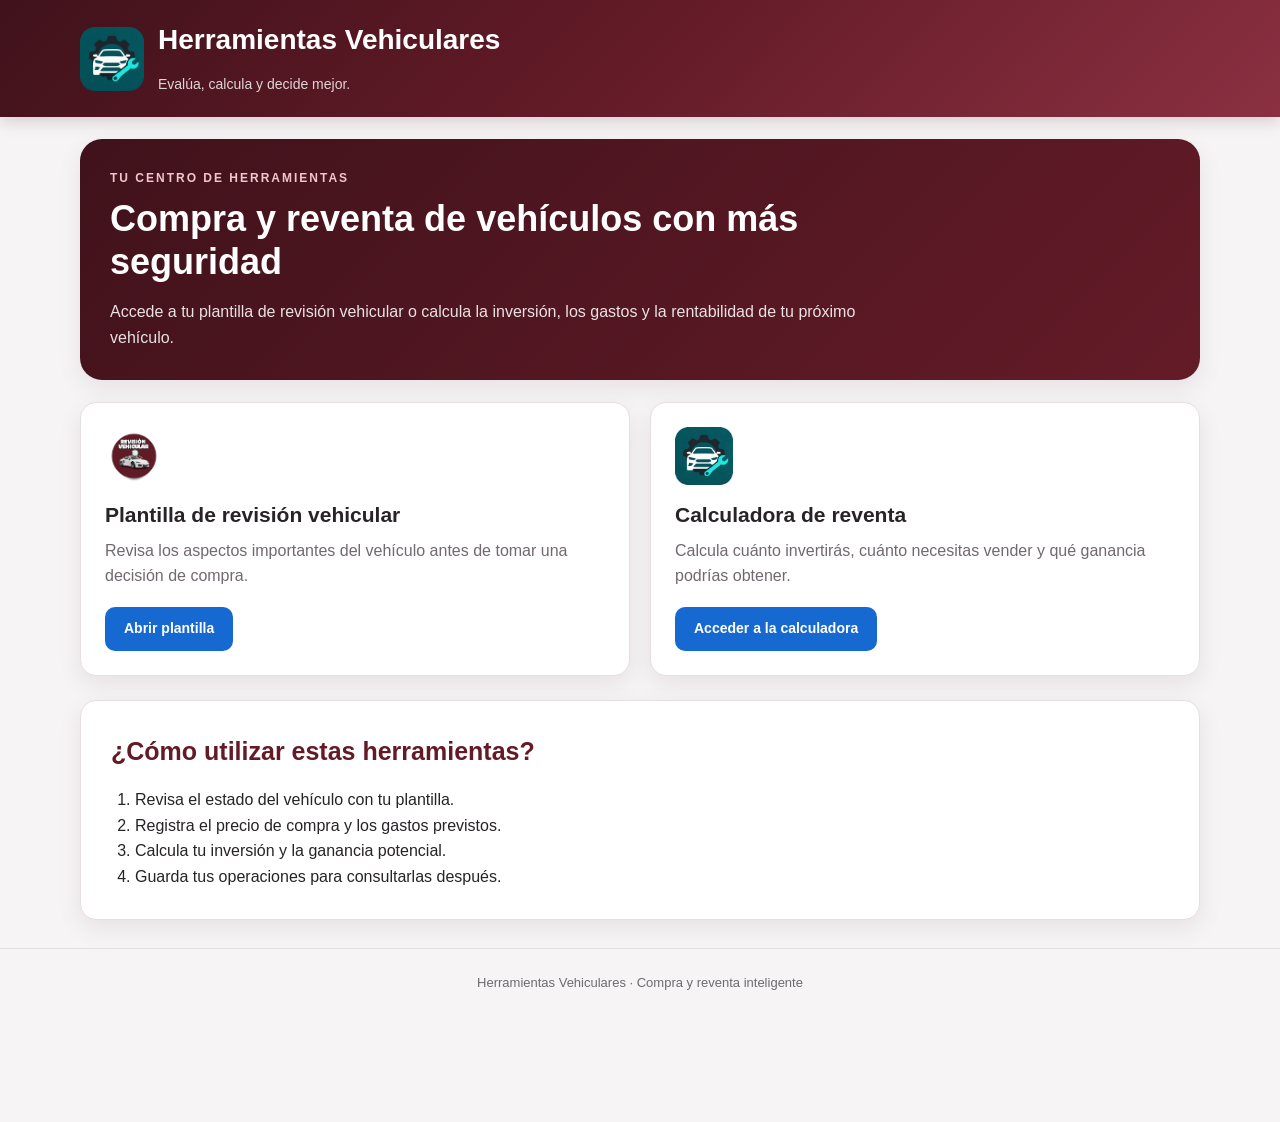
==== commit 5d91c74d: "Actualizar herramientas vehiculares e iconos" ====
--- a/index.html
+++ b/index.html
@@ -16,11 +16,10 @@
     <header class="site-header">
         <div class="container header-content">
             <div class="brand">
-                <span class="brand-icon">🚘</span>
-                <div>
-                    <h1>Herramientas Vehiculares</h1>
-                    <p>Evalúa, calcula y decide mejor.</p>
-                </div>
+                <img src="icono-herramientas.png" alt="Icono de Herramientas Vehiculares" class="icono-herramientas">
+
+                <h1>Herramientas Vehiculares</h1>
+                <p>Evalúa, calcula y decide mejor.</p>
             </div>
         </div>
     </header>
@@ -37,7 +36,7 @@
 
         <section class="cards">
             <article class="card">
-                <div class="card-icon">📋</div>
+                <img src="icono-plantilla.png" alt="Icono de plantilla" class="icono-herramientas">
                 <h2>Plantilla de revisión vehicular</h2>
                 <p>
                     Revisa los aspectos importantes del vehículo antes de
@@ -51,7 +50,7 @@
             </article>
 
             <article class="card">
-                <div class="card-icon">🧮</div>
+                <img src="icono-herramientas.png" alt="Icono de calculadora de reventa" class="icono-herramientas">
                 <h2>Calculadora de reventa</h2>
                 <p>
                     Calcula cuánto invertirás, cuánto necesitas vender
--- a/styles.css
+++ b/styles.css
@@ -1305,3 +1305,238 @@
     width: 100%;
   }
 }
+.icono-herramientas {
+  width: 64px;
+  height: 64px;
+  object-fit: contain;
+  vertical-align: middle;
+  border-radius: 14px;
+}
+
+/* Ordenar las herramientas principales */
+.tool-card,
+.tool,
+.card {
+  box-sizing: border-box;
+}
+
+/* Iconos de las herramientas */
+.icono-herramientas {
+  display: block;
+  width: 56px;
+  height: 56px;
+  object-fit: contain;
+  margin: 0 0 12px;
+  border-radius: 12px;
+}
+
+/* Títulos */
+.tool-card h2,
+.tool h2,
+.card h2 {
+  margin: 0 0 10px;
+  line-height: 1.3;
+}
+
+/* Descripciones */
+.tool-card p,
+.tool p,
+.card p {
+  margin: 0 0 14px;
+  line-height: 1.5;
+}
+
+/* Botones */
+.tool-card a,
+.tool a,
+.card a {
+  display: inline-block;
+  margin: 0;
+}
+
+/* Vista para celulares */
+@media (max-width: 600px) {
+  .tool-card,
+  .tool,
+  .card {
+    padding: 18px;
+    margin-bottom: 16px;
+  }
+
+  .icono-herramientas {
+    width: 48px;
+    height: 48px;
+    margin-bottom: 10px;
+  }
+}
+
+/* ========================================
+   PÁGINA PRINCIPAL: HERRAMIENTAS VEHICULARES
+   ======================================== */
+
+/* Encabezado con icono y nombre */
+.site-header .brand {
+  display: grid;
+  grid-template-columns: 64px minmax(0, 1fr);
+  column-gap: 14px;
+  align-items: center;
+}
+
+.site-header .brand .icono-herramientas {
+  grid-column: 1;
+  grid-row: 1 / span 2;
+  width: 64px;
+  height: 64px;
+  margin: 0;
+  border-radius: 14px;
+}
+
+.site-header .brand h1 {
+  grid-column: 2;
+  align-self: end;
+}
+
+.site-header .brand p {
+  grid-column: 2;
+  align-self: start;
+  margin: 2px 0 0;
+}
+
+/* Reducir el espacio del bloque introductorio */
+.hero {
+  margin: 22px 0;
+  padding: 30px;
+}
+
+.hero h2 {
+  font-size: clamp(25px, 3.5vw, 36px);
+}
+
+/* Dos tarjetas alineadas en computadora */
+.cards {
+  display: grid;
+  grid-template-columns: repeat(2, minmax(0, 1fr));
+  align-items: stretch;
+  gap: 20px;
+  margin: 22px 0;
+}
+
+/* Tarjetas individuales */
+.cards .card {
+  display: flex;
+  flex-direction: column;
+  align-items: flex-start;
+  min-width: 0;
+  padding: 24px;
+  border: 1px solid var(--borde);
+  border-radius: var(--radio);
+  background: var(--blanco);
+  box-shadow: var(--sombra);
+}
+
+/* Iconos de cada herramienta */
+.cards .card .icono-herramientas {
+  display: block;
+  width: 58px;
+  height: 58px;
+  object-fit: contain;
+  margin: 0 0 16px;
+  border-radius: 12px;
+}
+
+/* Títulos y descripciones */
+.cards .card h2 {
+  margin: 0 0 10px;
+  font-size: 21px;
+  line-height: 1.35;
+}
+
+.cards .card p {
+  margin: 0 0 18px;
+  color: var(--texto-suave);
+  line-height: 1.55;
+}
+
+/* Botones alineados abajo */
+.cards .card .btn {
+  margin-top: auto;
+}
+
+/* Instrucciones */
+main.container > .panel {
+  margin: 24px 0;
+}
+
+main.container > .panel ol {
+  padding-left: 24px;
+  margin-bottom: 0;
+}
+
+/* Pie de página */
+.site-footer {
+  margin-top: 28px;
+}
+
+/* Adaptación para celulares */
+@media (max-width: 650px) {
+  .site-header {
+    padding: 18px 0;
+  }
+
+  .site-header .brand {
+    grid-template-columns: 52px minmax(0, 1fr);
+    column-gap: 11px;
+  }
+
+  .site-header .brand .icono-herramientas {
+    width: 52px;
+    height: 52px;
+  }
+
+  .site-header .brand h1 {
+    font-size: 20px;
+  }
+
+  .site-header .brand p {
+    font-size: 13px;
+  }
+
+  .hero {
+    margin: 16px 0;
+    padding: 23px 19px;
+  }
+
+  .hero h2 {
+    font-size: 26px;
+  }
+
+  .cards {
+    grid-template-columns: 1fr;
+    gap: 14px;
+    margin: 16px 0;
+  }
+
+  .cards .card {
+    padding: 20px;
+  }
+
+  .cards .card .icono-herramientas {
+    width: 50px;
+    height: 50px;
+    margin-bottom: 12px;
+  }
+
+  .cards .card h2 {
+    font-size: 19px;
+  }
+
+  .cards .card .btn {
+    width: 100%;
+    margin-top: 0;
+  }
+
+  main.container > .panel {
+    margin: 18px 0;
+    padding: 20px;
+  }
+}
